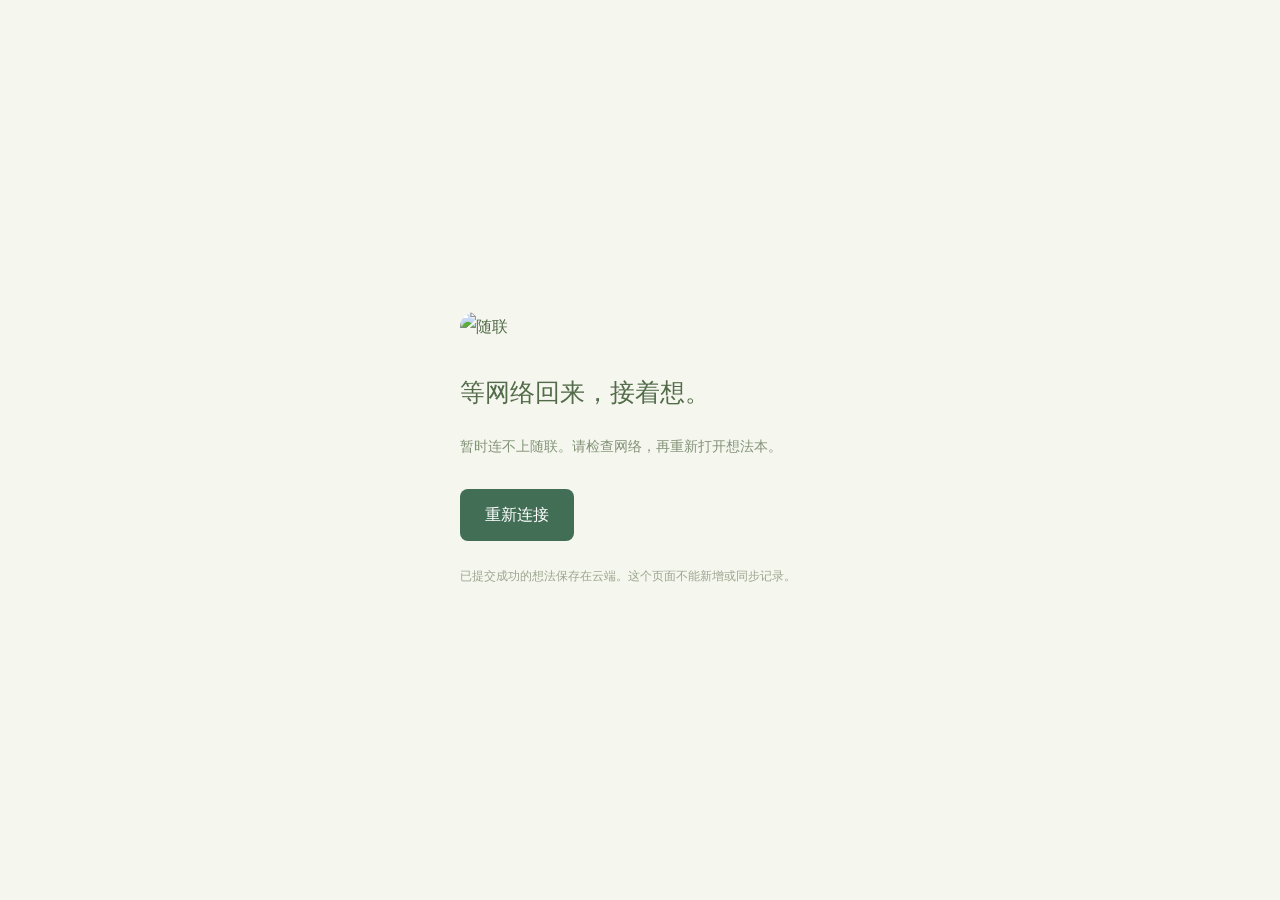
==== site/offline.html @ 3ca924f4 "Publish mobile installation support and app icons" ====
<!doctype html><html lang="zh-CN"><head><meta charset="utf-8"><meta name="viewport" content="width=device-width,initial-scale=1,viewport-fit=cover"><meta name="theme-color" content="#426e56"><title>随联 · 等待连接</title><style>*{box-sizing:border-box}body{margin:0;background:#f5f7ef;color:#536b49;font:16px/1.9 system-ui,sans-serif;min-height:100dvh;display:grid;place-items:center;padding:28px}main{width:100%;max-width:360px}img{border-radius:18px}h1{font-size:25px;font-weight:500;margin-top:27px}p{font-size:14px;color:#839277}a{display:inline-block;color:white;background:#426e56;border-radius:8px;padding:11px 25px;text-decoration:none;margin-top:15px}small{display:block;font-size:12px;color:#9ba58e;margin-top:24px}</style></head><body><main><img src="/icon-192.png" width="72" height="72" alt="随联"><h1>等网络回来，接着想。</h1><p>暂时连不上随联。请检查网络，再重新打开想法本。</p><a href="/">重新连接</a><small>已提交成功的想法保存在云端。这个页面不能新增或同步记录。</small></main></body></html>
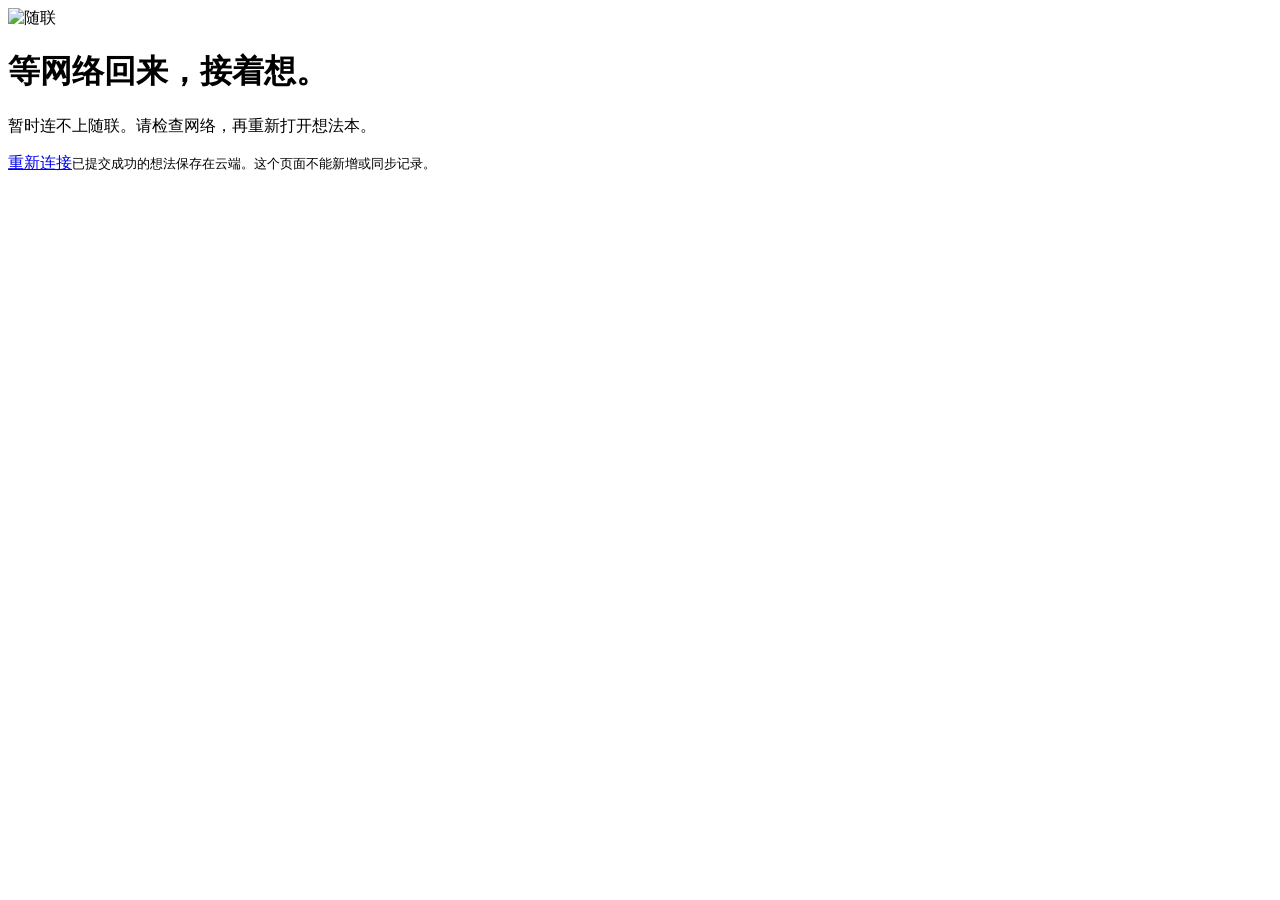
==== commit 6406363c: "Publish security policy and hardened document handling" ====
--- a/site/offline.html
+++ b/site/offline.html
@@ -1 +1 @@
-<!doctype html><html lang="zh-CN"><head><meta charset="utf-8"><meta name="viewport" content="width=device-width,initial-scale=1,viewport-fit=cover"><meta name="theme-color" content="#426e56"><title>随联 · 等待连接</title><style>*{box-sizing:border-box}body{margin:0;background:#f5f7ef;color:#536b49;font:16px/1.9 system-ui,sans-serif;min-height:100dvh;display:grid;place-items:center;padding:28px}main{width:100%;max-width:360px}img{border-radius:18px}h1{font-size:25px;font-weight:500;margin-top:27px}p{font-size:14px;color:#839277}a{display:inline-block;color:white;background:#426e56;border-radius:8px;padding:11px 25px;text-decoration:none;margin-top:15px}small{display:block;font-size:12px;color:#9ba58e;margin-top:24px}</style></head><body><main><img src="/icon-192.png" width="72" height="72" alt="随联"><h1>等网络回来，接着想。</h1><p>暂时连不上随联。请检查网络，再重新打开想法本。</p><a href="/">重新连接</a><small>已提交成功的想法保存在云端。这个页面不能新增或同步记录。</small></main></body></html>
+<!doctype html><html lang="zh-CN"><head><meta charset="utf-8"><meta http-equiv="Content-Security-Policy" content="default-src 'none'; script-src 'self'; script-src-attr 'none'; style-src 'self'; img-src 'self'; font-src 'self'; connect-src 'self' https://shlpfkrrdbgymyswciih.supabase.co; worker-src 'self'; manifest-src 'self'; object-src 'none'; base-uri 'none'; form-action 'self'; upgrade-insecure-requests"><meta name="referrer" content="no-referrer"><meta name="viewport" content="width=device-width,initial-scale=1,viewport-fit=cover"><meta name="theme-color" content="#426e56"><title>随联 · 等待连接</title><link rel="stylesheet" href="/offline.css"></head><body><main><img src="/icon-192.png" width="72" height="72" alt="随联"><h1>等网络回来，接着想。</h1><p>暂时连不上随联。请检查网络，再重新打开想法本。</p><a href="/">重新连接</a><small>已提交成功的想法保存在云端。这个页面不能新增或同步记录。</small></main></body></html>
